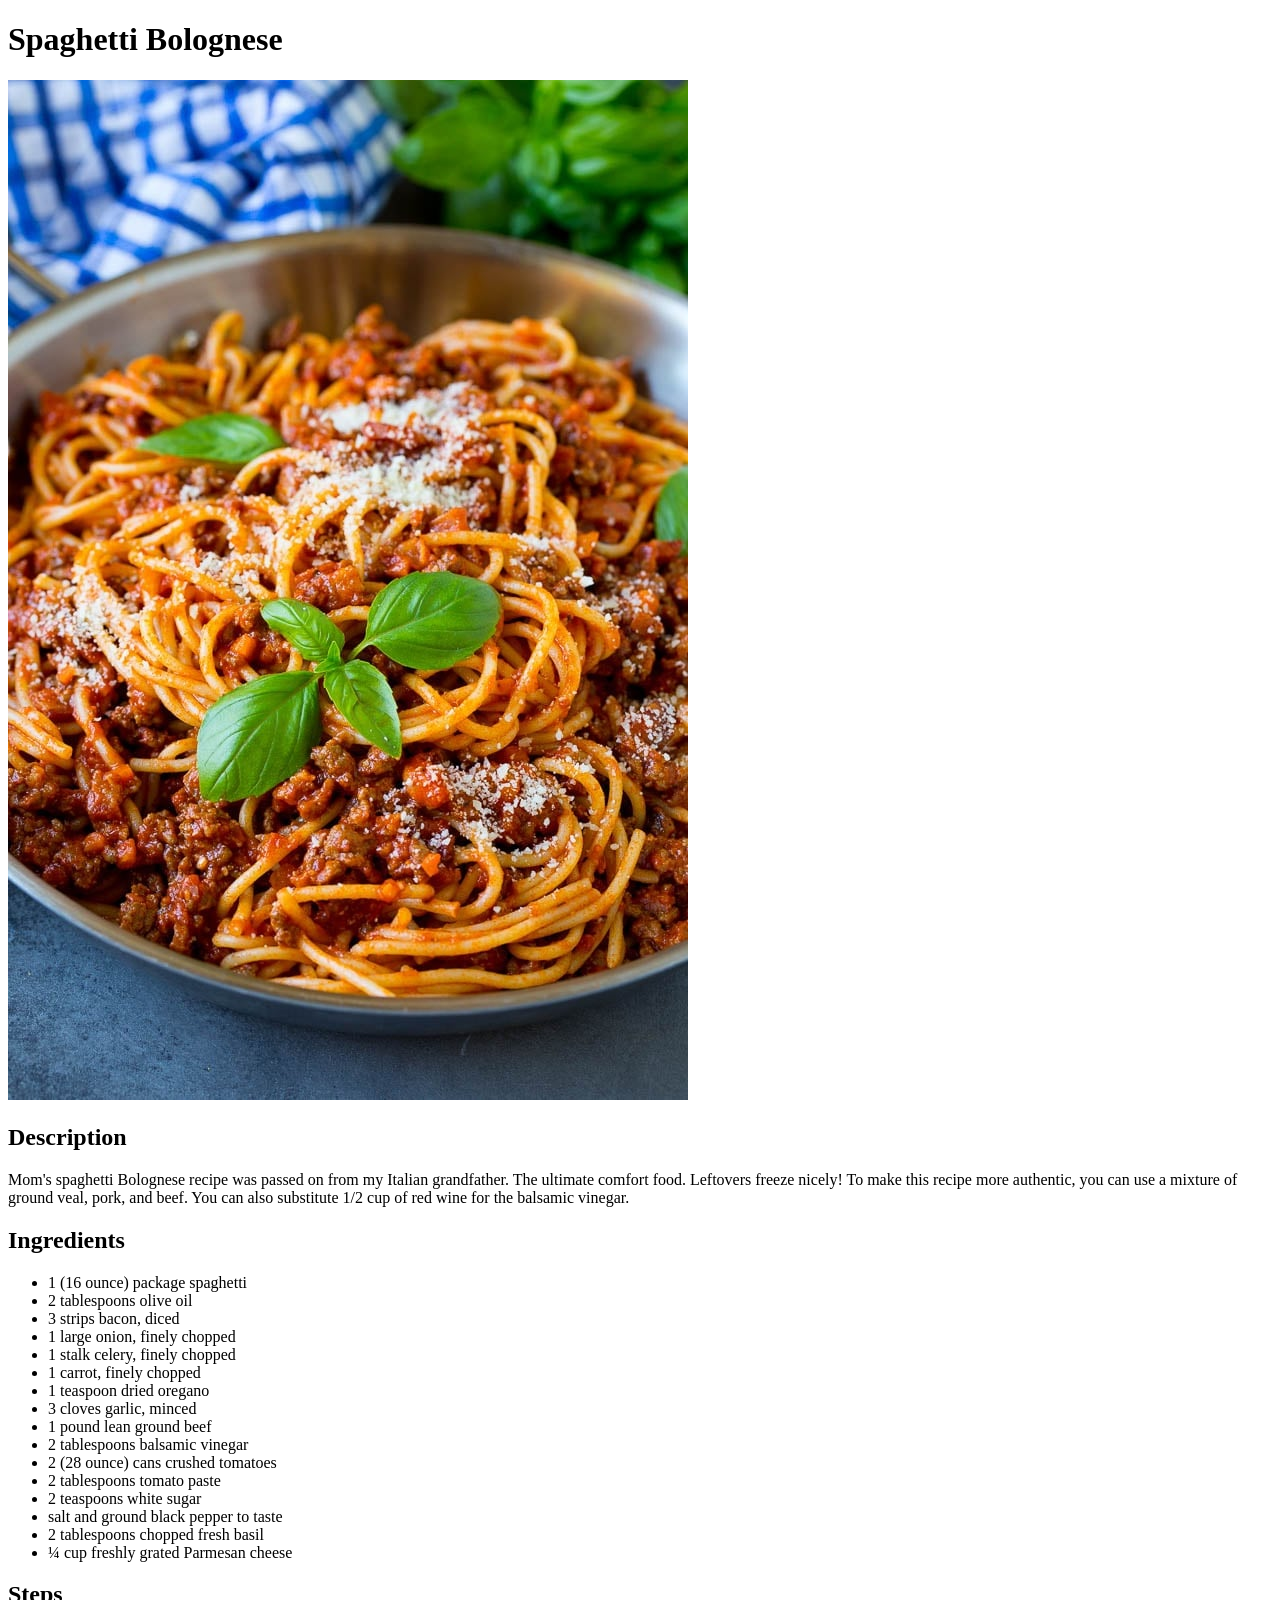
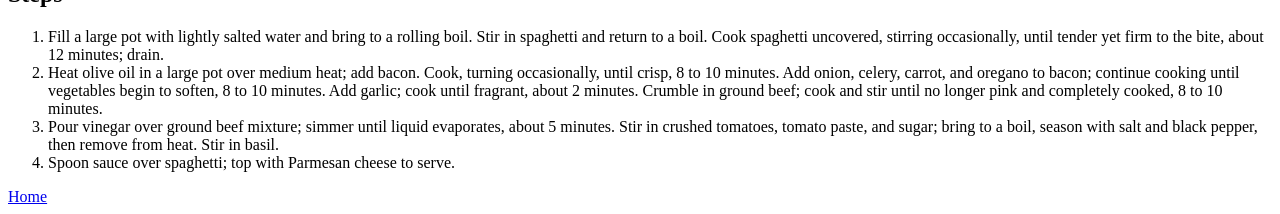
==== recipes/bolognese.html @ f4ff9e63 "Add two recipes and images, link them in index" ====
<!DOCTYPE html>
<html lang="en">
    <head>
        <meta charset="UTF-8">
        <meta name="viewport" content="width=device-width, initial-scale=1.0">
        <title>Spaghetti Bolognese Recipe</title>
    </head>
    <body>
        <h1>Spaghetti Bolognese</h1>
        <img src="./../images/bolognese.jpg" alt="Spaghetti Bolognese">
        <h2>Description</h2>
        <p>Mom's spaghetti Bolognese recipe was passed on from my Italian grandfather. The ultimate comfort food. Leftovers freeze nicely! To make this recipe more authentic, you can use a mixture of ground veal, pork, and beef. You can also substitute 1/2 cup of red wine for the balsamic vinegar.</p>
        <h2>Ingredients</h2>
        <ul>
            <li>1 (16 ounce) package spaghetti</li>
            <li>2 tablespoons olive oil</li>
            <li>3 strips bacon, diced</li>
            <li>1 large onion, finely chopped</li>
            <li>1 stalk celery, finely chopped</li>
            <li>1 carrot, finely chopped</li>
            <li>1 teaspoon dried oregano</li>
            <li>3 cloves garlic, minced</li>
            <li>1 pound lean ground beef</li>
            <li>2 tablespoons balsamic vinegar</li>
            <li>2 (28 ounce) cans crushed tomatoes</li>
            <li>2 tablespoons tomato paste</li>
            <li>2 teaspoons white sugar</li>
            <li>salt and ground black pepper to taste</li>
            <li>2 tablespoons chopped fresh basil</li>
            <li>¼ cup freshly grated Parmesan cheese</li>
        </ul>
        <h2>Steps</h2>
        <ol>
            <li>Fill a large pot with lightly salted water and bring to a rolling boil. Stir in spaghetti and return to a boil. Cook spaghetti uncovered, stirring occasionally, until tender yet firm to the bite, about 12 minutes; drain.</li>
            <li>Heat olive oil in a large pot over medium heat; add bacon. Cook, turning occasionally, until crisp, 8 to 10 minutes. Add onion, celery, carrot, and oregano to bacon; continue cooking until vegetables begin to soften, 8 to 10 minutes. Add garlic; cook until fragrant, about 2 minutes. Crumble in ground beef; cook and stir until no longer pink and completely cooked, 8 to 10 minutes.</li>
            <li>Pour vinegar over ground beef mixture; simmer until liquid evaporates, about 5 minutes. Stir in crushed tomatoes, tomato paste, and sugar; bring to a boil, season with salt and black pepper, then remove from heat. Stir in basil.</li>
            <li>Spoon sauce over spaghetti; top with Parmesan cheese to serve.</li>
        </ol>
        <a href="./../index.html">Home</a>
    </body>
</html>
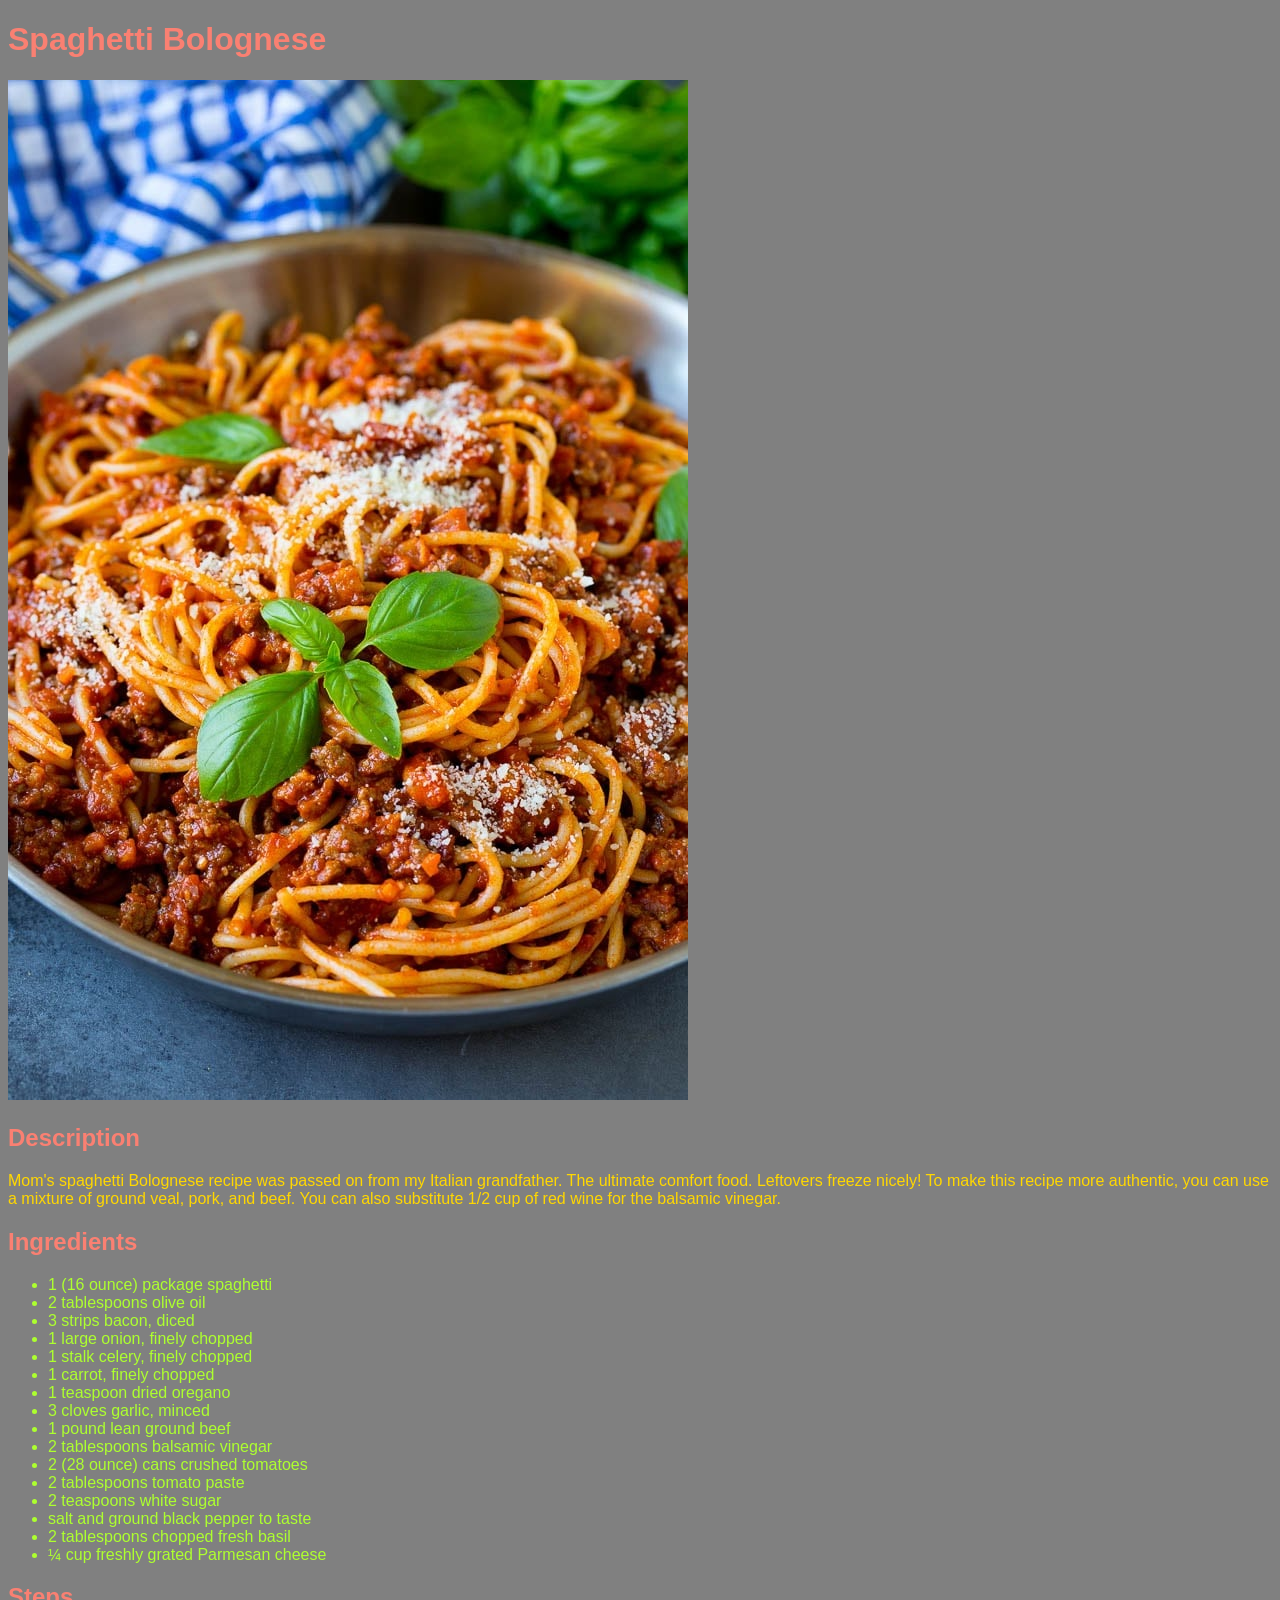
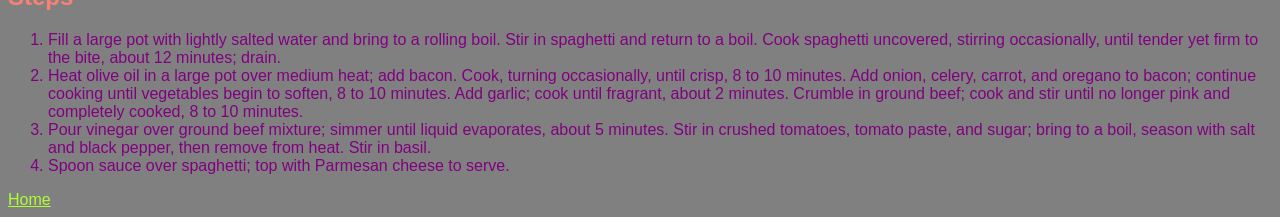
==== commit 220c05a3: "Add basic CSS styles" ====
--- a/recipes/bolognese.html
+++ b/recipes/bolognese.html
@@ -3,13 +3,14 @@
     <head>
         <meta charset="UTF-8">
         <meta name="viewport" content="width=device-width, initial-scale=1.0">
+        <link rel="stylesheet" href="./../styles.css">
         <title>Spaghetti Bolognese Recipe</title>
     </head>
     <body>
         <h1>Spaghetti Bolognese</h1>
-        <img src="./../images/bolognese.jpg" alt="Spaghetti Bolognese">
+        <img src="./../images/bolognese.jpg" alt="Spaghetti Bolognese" height="1020" width="680">
         <h2>Description</h2>
-        <p>Mom's spaghetti Bolognese recipe was passed on from my Italian grandfather. The ultimate comfort food. Leftovers freeze nicely! To make this recipe more authentic, you can use a mixture of ground veal, pork, and beef. You can also substitute 1/2 cup of red wine for the balsamic vinegar.</p>
+        <p class="desc">Mom's spaghetti Bolognese recipe was passed on from my Italian grandfather. The ultimate comfort food. Leftovers freeze nicely! To make this recipe more authentic, you can use a mixture of ground veal, pork, and beef. You can also substitute 1/2 cup of red wine for the balsamic vinegar.</p>
         <h2>Ingredients</h2>
         <ul>
             <li>1 (16 ounce) package spaghetti</li>
--- a/styles.css
+++ b/styles.css
@@ -0,0 +1,20 @@
+* {
+    font-family: Verdana, Geneva, Tahoma, sans-serif;
+    background-color: gray;
+}
+
+h1, h2 {
+    color: salmon;
+}
+
+.desc {
+    color: gold;
+}
+
+ul, a {
+    color: greenyellow;
+}
+
+ol {
+    color: purple;
+}
